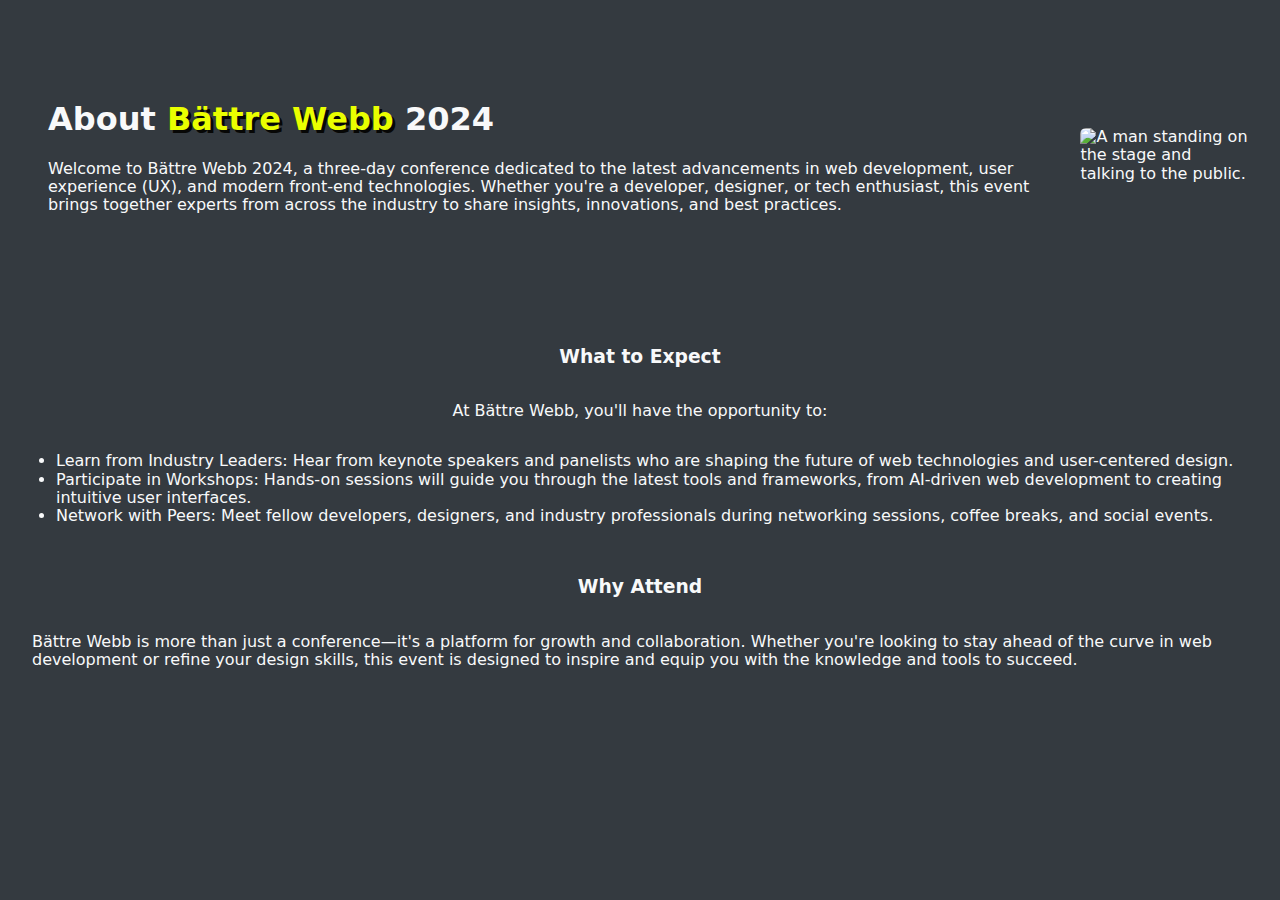
==== pages/about.html @ 3bfbdb3f "Added about.html and about.css" ====
<!DOCTYPE html>
<html lang="en">
    <head>
        <meta charset="UTF-8" />
        <meta name="viewport" content="width=device-width, initial-scale=1.0" />
        <link rel="stylesheet" href="../styles/registration.css" />
        <link rel="stylesheet" href="../styles/style.css" />
        <link rel="stylesheet" href="../styles/normalize.css" />
        <link rel="stylesheet" href="../styles/about.css" />
        <title>About us</title>
    </head>
    <body>
        <main>
            <div class="about-container">
                <div class="about-info">
                    <h1>
                        About <span class="title-border">Bättre Webb</span> 2024
                    </h1>
                    <p>
                        Welcome to Bättre Webb 2024, a three-day conference
                        dedicated to the latest advancements in web development,
                        user experience (UX), and modern front-end technologies.
                        Whether you're a developer, designer, or tech
                        enthusiast, this event brings together experts from
                        across the industry to share insights, innovations, and
                        best practices.
                    </p>
                </div>
                <img
                    src="../images/image1.jpg"
                    alt="A man standing on the stage and talking to the public."
                />
            </div>
            <div class="about-details">
                <h3>What to Expect</h3>
                <p>At Bättre Webb, you'll have the opportunity to:</p>
                <ul>
                    <li>
                        Learn from Industry Leaders: Hear from keynote speakers
                        and panelists who are shaping the future of web
                        technologies and user-centered design.
                    </li>
                    <li>
                        Participate in Workshops: Hands-on sessions will guide
                        you through the latest tools and frameworks, from
                        AI-driven web development to creating intuitive user
                        interfaces.
                    </li>
                    <li>
                        Network with Peers: Meet fellow developers, designers,
                        and industry professionals during networking sessions,
                        coffee breaks, and social events.
                    </li>
                </ul>
                <div class="why-attend">
                    <h3>Why Attend</h3>
                    <p>
                        Bättre Webb is more than just a conference—it's a
                        platform for growth and collaboration. Whether you're
                        looking to stay ahead of the curve in web development or
                        refine your design skills, this event is designed to
                        inspire and equip you with the knowledge and tools to
                        succeed.
                    </p>
                </div>
            </div>
        </main>
    </body>
</html>
---- styles/registration.css ----
.registration {
    display: flex;
    flex-direction: column;
    justify-content: center;
    align-items: center;
    background-color: transparent;
    padding: 2em;
    text-align: center;
    border: 2px solid #eaff00;
    border-radius: 15px;
    margin: 2em 7em;
}

.registration:hover {
    background-color: black;
}

.register-title {
    color: #f1f4f7;
}

.registration form {
    width: 60%;
}

.registration label {
    display: block;
    margin-bottom: 0.5em;
    font-size: 1.1rem;
    color: #f1f4f7;
}

.registration input,
.registration select {
    width: 100%;
    padding: 1em;
    margin-bottom: 1.5em;
    border: 1px solid #ced4da;
    border-radius: 5px;
}

.registration button {
    background-color: #eaff00;
    color: #101010;
    padding: 0.5em 1em;
    border: none;
    border-radius: 5px;
    font-size: 1.1rem;
    cursor: pointer;
}

.registration button:hover {
    background-color: #f7df1e;
    color: #101010;
}
---- styles/style.css ----
body {
    font-family: 'Poppins', system-ui;
    background-color: #343a40;
    color: #f8f9fa;
    /* background-image: url(../images/background.jpg);
    min-height: 150vh;
    width: 100%;
    background-repeat: no-repeat;
    background-position: center;
    background-size: cover;
    background-attachment: fixed;
    backdrop-filter: blur(15px); */
}

header {
    display: flex;
    justify-content: space-between;
    align-items: center;
    margin-bottom: 5em;
}

@media (max-width: 480px) {
    header {
        display: grid;
        grid-template-rows: 1fr;
        justify-content: center;
        padding: 2em 1em;
    }
    nav ul li {
        font-size: 12px;
    }
}

/* Logo style */

.logo.outlined {
    padding: 0.5em 1em;
    margin-left: 1em;
    border: 2px solid #eaff00;
    border-radius: 12px;
    text-align: center;
    font-weight: bold;
    position: relative;
    transition: color 0.3s;
    background-color: #101010;
}

.logo.outlined a {
    text-decoration: none;
    color: #f8f9fa;
    font-family: 'Poppins', system-ui;
    transition: 1s;
    text-shadow: 1px 1px rgb(51, 61, 2);
}

.logo.outlined a:hover {
    color: #101010;
    text-shadow: none;
}

.logo.outlined:hover {
    background-color: #ccff00;
    border-color: #0056b3;
}

nav ul {
    display: flex;
    justify-content: space-between;
}

nav ul li {
    list-style: none;
    display: flex;
    flex: 1;
}

nav ul li > *:hover {
    border-color: #ced4da;
    background-color: rgb(209, 219, 228);
    color: rgb(78, 77, 77);
    cursor: pointer;
}

nav ul li a {
    text-decoration: none;
    color: #f8f9fa;
    padding: 0.5em 1em;
    transition: 0.5s;
}

/* Style for Intro starts here */

.title-border {
    color: #eaff00;
    text-shadow: 3px 3px rgb(7, 7, 6);
}

.intro {
    margin: 1em 2em;
    padding: 1em 2em;
    /* backdrop-filter: blur(10px); */
    border-radius: 12px;
    /* backdrop-filter: invert(90%); */
}
.intro-content {
    display: flex;
    flex-direction: column;
    align-items: center;
    margin-bottom: 1.5em;
}

.register-btn {
    background-color: #101010;
    font-size: 1.1rem;
    padding: 0.5em 1em;
    border: 3px solid #f7df1e;
    border-radius: 8px;
    color: #f8f9fa;
    transition: 1s;
}

.register-btn:hover {
    background-color: #f7df1e;
    color: #101010;
}

@media (max-width: 768px) {
    .intro {
        grid-template-columns: 1fr;
        text-align: center;
    }
}

/* Slider section styling starts here */
.slider-wrapper {
    position: relative;
    border: 1px solid transparent;
}
.slider-section {
    width: 100%;
    padding: 2em 0;
    margin-top: 3em;
    overflow: hidden;
}

.slider-section.ss2 {
    position: absolute;
    top: 0px;
    .slider {
        animation: slide-two 30s linear infinite;
    }
}
.slider {
    display: flex;
    justify-content: space-around;
    animation: slide 30s linear infinite;
}

.slider i {
    font-size: 3em;
    margin: 0 1em;
}

@keyframes slide {
    0% {
        transform: translateX(100%);
    }

    100% {
        transform: translateX(-100%);
    }
}
@keyframes slide-two {
    0% {
        transform: translateX(0%);
    }
    50% {
        transform: translateX(-100%);
    }
    50.1% {
        transform: translateX(100%);
    }
    100% {
        transform: translateX(0%);
    }
}

@media (max-width: 768px) {
    .slider i {
        font-size: 4rem;
        margin: 0.5em;
    }
}

@media (max-width: 480px) {
    .slider i {
        font-size: 3rem;
        margin: 0.5em;
    }
}

/* Seminar days section style starts here */

.seminar-days-section {
    h2 {
        text-align: center;
        margin-top: 4em;
    }
}
.seminar-days {
    display: grid;
    grid-template-columns: 1fr 1fr 1fr;
    gap: 2em;
    justify-content: center;
    padding: 3em 2em;
}

.seminar-card {
    background-color: #f3f1d3;
    border: 3px solid #f7df1e;
    border-radius: 8px;
    padding: 1.5em;
    max-width: 250px;
    box-shadow: 0.5em 0.5em 0em -0.1em #525931;
    text-align: center;
    transition: transform 0.3s ease;
}

.seminar-card h2 {
    font-size: 1.5rem;
    margin-bottom: 0.5em;
    color: #a259ff;
}

.seminar-card h4 {
    color: #6c757d;
}

.seminar-card .p-1 {
    font-size: 1.1rem;
    margin-bottom: 0.5em;
    font-weight: bold;
    color: #495057;
}

.seminar-card .p-2 {
    color: #6c757d;
    font-size: 1rem;
    line-height: 1.5;
}

.seminar-card:hover {
    transform: translateY(-10px);
    box-shadow: 0 12px 24px rgba(233, 245, 2, 0.2);
}

@media (max-width: 768px) {
    .seminar-card {
        max-width: 100%;
    }
    .seminar-days {
        grid-template-columns: 1fr;
        place-items: center;
        /* width: 100%; */
    }
}

/* footer style starts here */

footer {
    background-color: #b5c8db;
    color: #fff;
    font-size: 10px;
    padding: 1em;
    width: 100%;
    height: 100vh;
    position: fixed;
    /* bottom: 0; */
}
---- styles/about.css ----
.about-container {
    display: flex;
    justify-content: space-around;
    align-items: center;
    margin: 3em 1em;
    padding: 1em;

    img {
        max-width: 300px;
        border-radius: 6px;
    }
}

.about-info {
    padding: 1em;
}

.about-details,
.why-attend {
    display: flex;
    flex-direction: column;
    justify-content: center;
    align-items: center;
    padding: 1em;
}
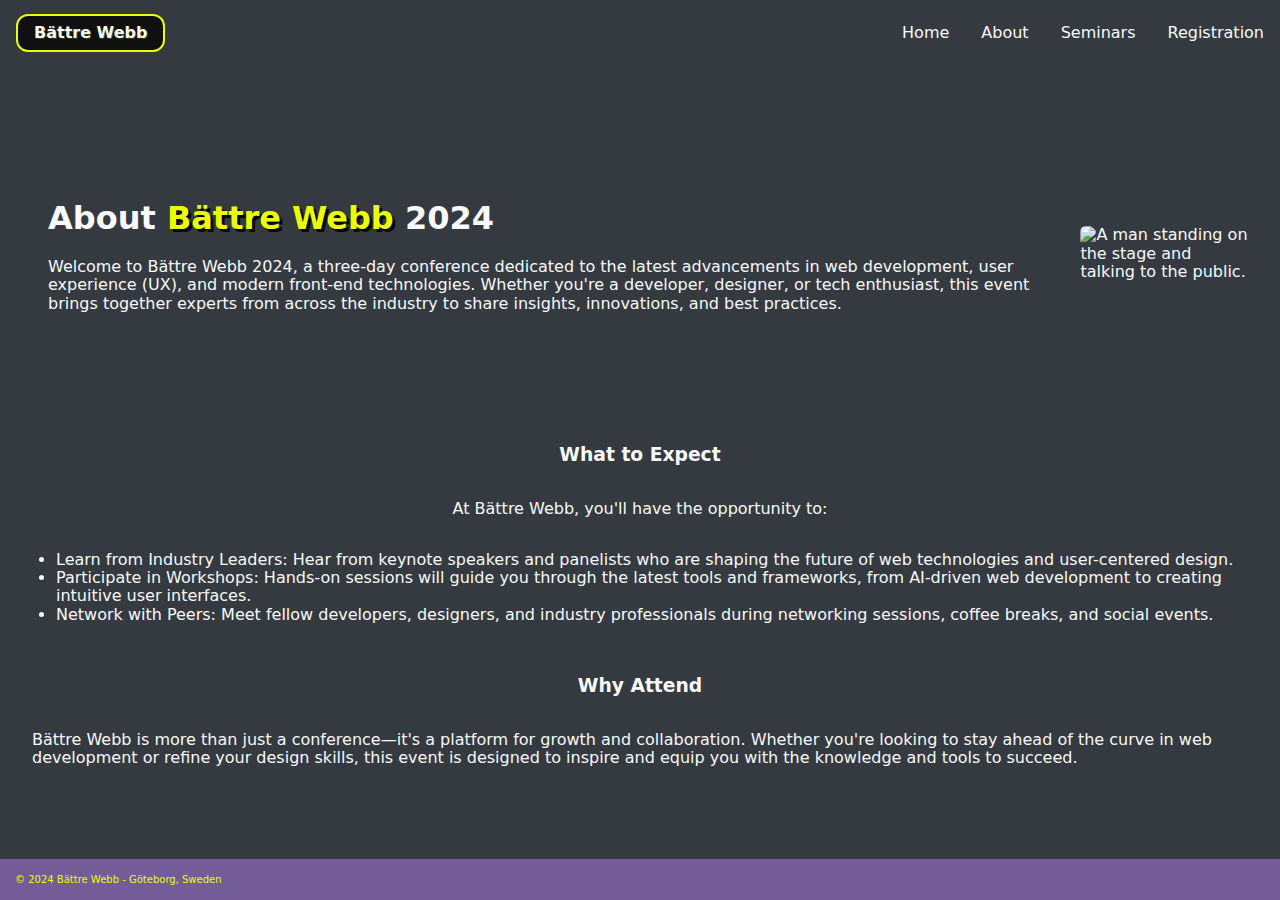
==== commit 2550cf27: "Updated footer and added it to all pages" ====
--- a/pages/about.html
+++ b/pages/about.html
@@ -10,6 +10,22 @@
         <title>About us</title>
     </head>
     <body>
+        <header>
+            <div class="logo outlined">
+                <a href="../index.html"
+                    ><span>Bättre</span> <span>Webb</span></a
+                >
+            </div>
+
+            <nav>
+                <ul>
+                    <li><a href="../index.html">Home</a></li>
+                    <li><a href="about.html">About</a></li>
+                    <li><a href="seminars.html">Seminars</a></li>
+                    <li><a href="registration.html">Registration</a></li>
+                </ul>
+            </nav>
+        </header>
         <main>
             <div class="about-container">
                 <div class="about-info">
@@ -65,5 +81,8 @@
                 </div>
             </div>
         </main>
+        <footer>
+            <p>&copy; 2024 Bättre Webb - Göteborg, Sweden</p>
+        </footer>
     </body>
 </html>
--- a/styles/style.css
+++ b/styles/style.css
@@ -266,14 +266,16 @@
 }
 
 /* footer style starts here */
+main {
+    margin-bottom: 2em;
+}
 
 footer {
-    background-color: #b5c8db;
-    color: #fff;
+    background-color: #745c98;
+    color: #eaff00;
     font-size: 10px;
-    padding: 1em;
+    padding: 0.5em 1.5em;
     width: 100%;
-    height: 100vh;
     position: fixed;
-    /* bottom: 0; */
-}
+    bottom: 0;
+}
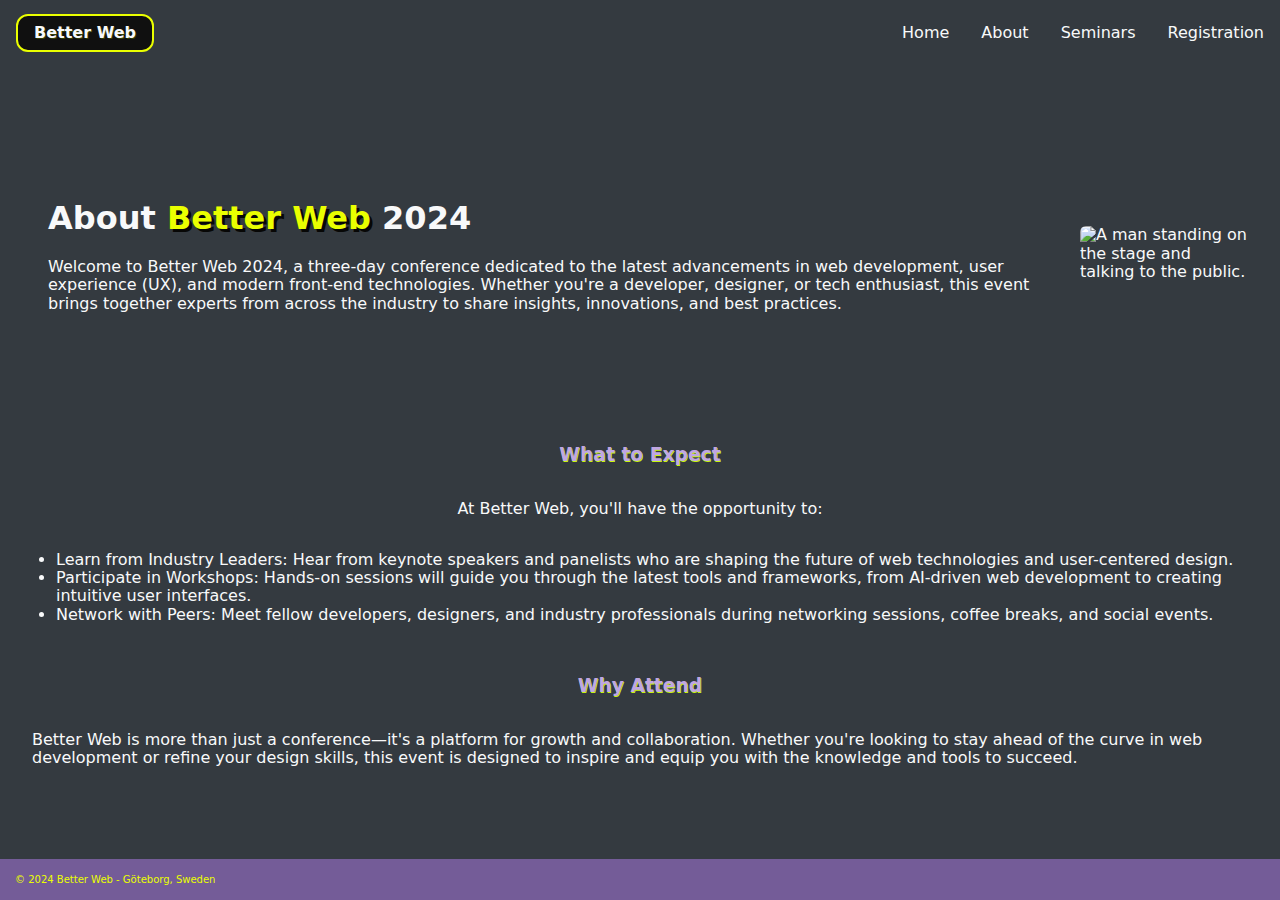
==== commit afc01d8d: "Added textarea for adress in registration.html and styled it in registration.css" ====
--- a/pages/about.html
+++ b/pages/about.html
@@ -12,9 +12,7 @@
     <body>
         <header>
             <div class="logo outlined">
-                <a href="../index.html"
-                    ><span>Bättre</span> <span>Webb</span></a
-                >
+                <a href="../index.html"><span>Better</span> <span>Web</span></a>
             </div>
 
             <nav>
@@ -30,10 +28,10 @@
             <div class="about-container">
                 <div class="about-info">
                     <h1>
-                        About <span class="title-border">Bättre Webb</span> 2024
+                        About <span class="title-border">Better Web</span> 2024
                     </h1>
                     <p>
-                        Welcome to Bättre Webb 2024, a three-day conference
+                        Welcome to Better Web 2024, a three-day conference
                         dedicated to the latest advancements in web development,
                         user experience (UX), and modern front-end technologies.
                         Whether you're a developer, designer, or tech
@@ -49,7 +47,7 @@
             </div>
             <div class="about-details">
                 <h3>What to Expect</h3>
-                <p>At Bättre Webb, you'll have the opportunity to:</p>
+                <p>At Better Web, you'll have the opportunity to:</p>
                 <ul>
                     <li>
                         Learn from Industry Leaders: Hear from keynote speakers
@@ -71,7 +69,7 @@
                 <div class="why-attend">
                     <h3>Why Attend</h3>
                     <p>
-                        Bättre Webb is more than just a conference—it's a
+                        Better Web is more than just a conference—it's a
                         platform for growth and collaboration. Whether you're
                         looking to stay ahead of the curve in web development or
                         refine your design skills, this event is designed to
@@ -82,7 +80,7 @@
             </div>
         </main>
         <footer>
-            <p>&copy; 2024 Bättre Webb - Göteborg, Sweden</p>
+            <p>&copy; 2024 Better Web - Göteborg, Sweden</p>
         </footer>
     </body>
 </html>
--- a/styles/registration.css
+++ b/styles/registration.css
@@ -8,7 +8,8 @@
     text-align: center;
     border: 2px solid #eaff00;
     border-radius: 15px;
-    margin: 2em 7em;
+    margin: 0 7em;
+    margin-bottom: 5em;
 }
 
 .registration:hover {
@@ -30,13 +31,21 @@
     color: #f1f4f7;
 }
 
-.registration input,
-.registration select {
-    width: 100%;
+.registration fieldset input,
+.registration select,
+.registration textarea {
+    width: 90%;
     padding: 1em;
     margin-bottom: 1.5em;
     border: 1px solid #ced4da;
     border-radius: 5px;
+}
+
+input:invalid,
+option:invalid,
+textarea:invalid {
+    background-color: rgb(255, 255, 240);
+    outline: 2px solid rgb(255, 0, 0);
 }
 
 .registration button {
@@ -47,9 +56,34 @@
     border-radius: 5px;
     font-size: 1.1rem;
     cursor: pointer;
+    margin-top: 2em;
 }
 
 .registration button:hover {
     background-color: #f7df1e;
     color: #101010;
 }
+
+@media (max-width: 768px) {
+    .registration {
+        margin: 0 2%;
+        padding: 1.5em;
+        margin-bottom: 5em;
+    }
+    /* main {
+        margin-bottom: 50%;
+    } */
+    footer {
+        margin-top: 5em;
+    }
+    .registration form {
+        width: 90%;
+    }
+    .register-title {
+        font-size: 1.4rem;
+    }
+    .registration label,
+    .registration button {
+        font-size: 1rem;
+    }
+}
--- a/styles/style.css
+++ b/styles/style.css
@@ -107,6 +107,8 @@
     flex-direction: column;
     align-items: center;
     margin-bottom: 1.5em;
+    line-height: 1.5;
+    text-align: center;
 }
 
 .register-btn {
--- a/styles/about.css
+++ b/styles/about.css
@@ -23,3 +23,19 @@
     align-items: center;
     padding: 1em;
 }
+
+.about-details h3 {
+    color: #c0a6e3;
+    text-shadow: 0.5px 0.5px rgb(200, 247, 12);
+}
+
+@media (max-width: 768px) {
+    .about-container {
+        display: grid;
+        grid-template-columns: 1fr;
+        text-align: center;
+    }
+    img {
+        place-self: center;
+    }
+}
